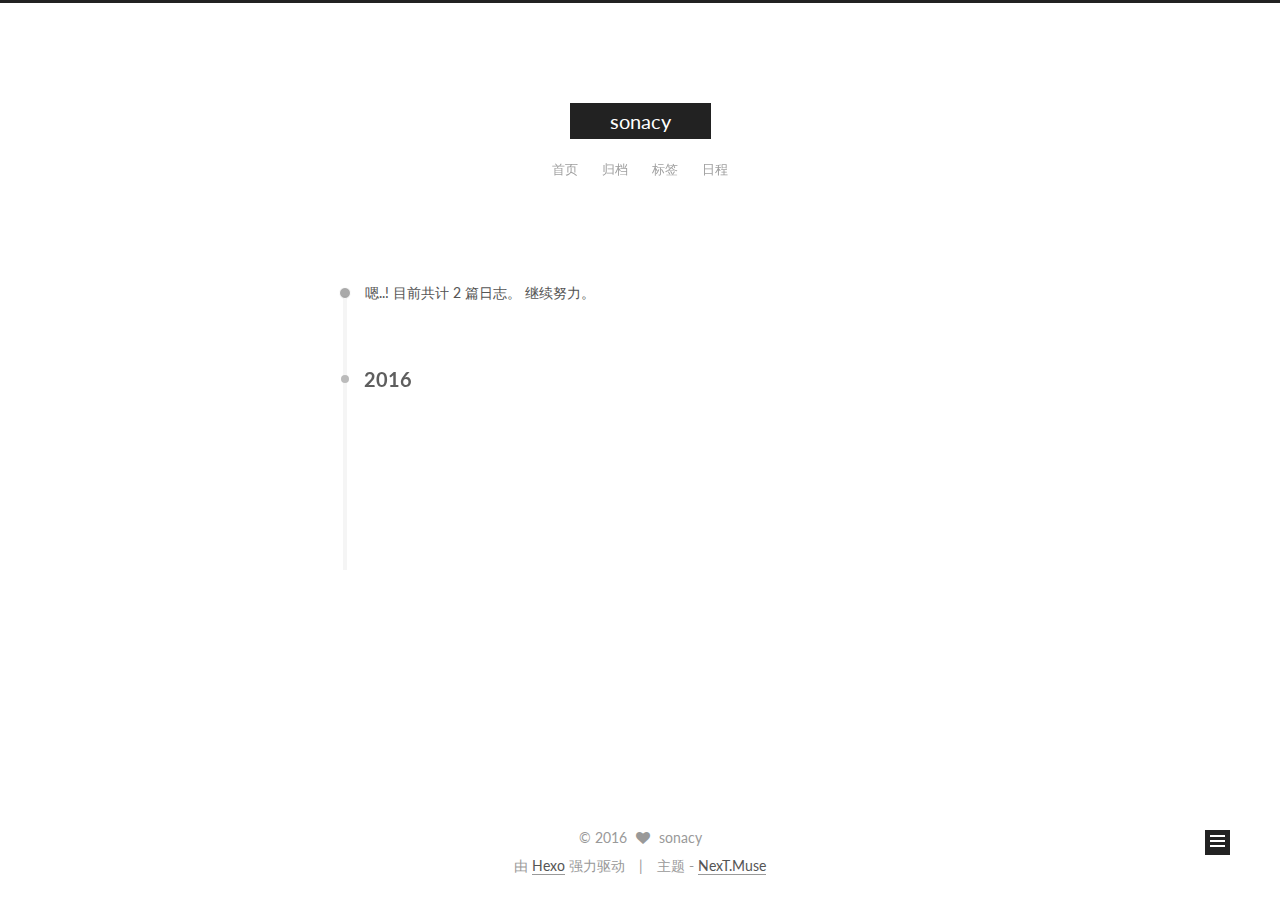
==== archives/2016/11/index.html @ dadc0976 "Site updated: 2016-11-09 09:19:13" ====
<!doctype html>



  


<html class="theme-next muse use-motion">
<head>
  <meta charset="UTF-8"/>
<meta http-equiv="X-UA-Compatible" content="IE=edge,chrome=1" />
<meta name="viewport" content="width=device-width, initial-scale=1, maximum-scale=1"/>



<meta http-equiv="Cache-Control" content="no-transform" />
<meta http-equiv="Cache-Control" content="no-siteapp" />












  
  
  <link href="/lib/fancybox/source/jquery.fancybox.css?v=2.1.5" rel="stylesheet" type="text/css" />




  
  
  
  

  
    
    
  

  

  

  

  

  
    
    
    <link href="//fonts.googleapis.com/css?family=Lato:300,300italic,400,400italic,700,700italic&subset=latin,latin-ext" rel="stylesheet" type="text/css">
  






<link href="/lib/font-awesome/css/font-awesome.min.css?v=4.4.0" rel="stylesheet" type="text/css" />

<link href="/css/main.css?v=5.0.2" rel="stylesheet" type="text/css" />


  <meta name="keywords" content="Hexo, NexT" />








  <link rel="shortcut icon" type="image/x-icon" href="/favicon.ico?v=5.0.2" />






<meta property="og:type" content="website">
<meta property="og:title" content="sonacy">
<meta property="og:url" content="http://yoursite.com/archives/2016/11/index.html">
<meta property="og:site_name" content="sonacy">
<meta name="twitter:card" content="summary">
<meta name="twitter:title" content="sonacy">



<script type="text/javascript" id="hexo.configuration">
  var NexT = window.NexT || {};
  var CONFIG = {
    scheme: 'Muse',
    sidebar: {"position":"left","display":"post"},
    fancybox: true,
    motion: true,
    duoshuo: {
      userId: '0',
      author: '博主'
    }
  };
</script>




  <link rel="canonical" href="http://yoursite.com/archives/2016/11/"/>


  <title> 归档 | sonacy </title>
</head>

<body itemscope itemtype="//schema.org/WebPage" lang="zh-Hans">

  










  
  
    
  

  <div class="container one-collumn sidebar-position-left  page-archive  ">
    <div class="headband"></div>

    <header id="header" class="header" itemscope itemtype="//schema.org/WPHeader">
      <div class="header-inner"><div class="site-meta ">
  

  <div class="custom-logo-site-title">
    <a href="/"  class="brand" rel="start">
      <span class="logo-line-before"><i></i></span>
      <span class="site-title">sonacy</span>
      <span class="logo-line-after"><i></i></span>
    </a>
  </div>
  <p class="site-subtitle"></p>
</div>

<div class="site-nav-toggle">
  <button>
    <span class="btn-bar"></span>
    <span class="btn-bar"></span>
    <span class="btn-bar"></span>
  </button>
</div>

<nav class="site-nav">
  

  
    <ul id="menu" class="menu">
      
        
        <li class="menu-item menu-item-home">
          <a href="/" rel="section">
            
            首页
          </a>
        </li>
      
        
        <li class="menu-item menu-item-archives">
          <a href="/archives" rel="section">
            
            归档
          </a>
        </li>
      
        
        <li class="menu-item menu-item-tags">
          <a href="/tags" rel="section">
            
            标签
          </a>
        </li>
      
        
        <li class="menu-item menu-item-schedule">
          <a href="/schedule" rel="section">
            
            日程
          </a>
        </li>
      

      
    </ul>
  

  
</nav>

 </div>
    </header>

    <main id="main" class="main">
      <div class="main-inner">
        <div class="content-wrap">
          <div id="content" class="content">
            

  <section id="posts" class="posts-collapse">
    <span class="archive-move-on"></span>

    <span class="archive-page-counter">
      
      
      
        
      
      嗯..! 目前共计 2 篇日志。 继续努力。
    </span>

    

      
      
      

      
        
        <div class="collection-title">
          <h2 class="archive-year motion-element" id="archive-year-2016">2016</h2>
        </div>
      
      

      

  <article class="post post-type-normal" itemscope itemtype="//schema.org/Article">
    <header class="post-header">

      <h1 class="post-title">
        
            <a class="post-title-link" href="/2016/11/09/first/" itemprop="url">
              
                <span itemprop="name">First Night</span>
              
            </a>
        
      </h1>

      <div class="post-meta">
        <time class="post-time" itemprop="dateCreated"
              datetime="2016-11-09T09:17:31+08:00"
              content="2016-11-09" >
          11-09
        </time>
      </div>

    </header>
  </article>



    

      
      
      

      
      

      

  <article class="post post-type-normal" itemscope itemtype="//schema.org/Article">
    <header class="post-header">

      <h1 class="post-title">
        
            <a class="post-title-link" href="/2016/11/09/hello-world/" itemprop="url">
              
                <span itemprop="name">Hello World</span>
              
            </a>
        
      </h1>

      <div class="post-meta">
        <time class="post-time" itemprop="dateCreated"
              datetime="2016-11-09T09:06:46+08:00"
              content="2016-11-09" >
          11-09
        </time>
      </div>

    </header>
  </article>



    

  </section>

  



          </div>
          


          

        </div>
        
          
  
  <div class="sidebar-toggle">
    <div class="sidebar-toggle-line-wrap">
      <span class="sidebar-toggle-line sidebar-toggle-line-first"></span>
      <span class="sidebar-toggle-line sidebar-toggle-line-middle"></span>
      <span class="sidebar-toggle-line sidebar-toggle-line-last"></span>
    </div>
  </div>

  <aside id="sidebar" class="sidebar">
    <div class="sidebar-inner">

      

      

      <section class="site-overview sidebar-panel  sidebar-panel-active ">
        <div class="site-author motion-element" itemprop="author" itemscope itemtype="//schema.org/Person">
          <img class="site-author-image" itemprop="image"
               src="/images/avatar.gif"
               alt="sonacy" />
          <p class="site-author-name" itemprop="name">sonacy</p>
          <p class="site-description motion-element" itemprop="description"></p>
        </div>
        <nav class="site-state motion-element">
          <div class="site-state-item site-state-posts">
            <a href="/archives">
              <span class="site-state-item-count">2</span>
              <span class="site-state-item-name">日志</span>
            </a>
          </div>

          

          

        </nav>

        

        <div class="links-of-author motion-element">
          
        </div>

        
        

        
        

      </section>

      

    </div>
  </aside>


        
      </div>
    </main>

    <footer id="footer" class="footer">
      <div class="footer-inner">
        <div class="copyright" >
  
  &copy; 
  <span itemprop="copyrightYear">2016</span>
  <span class="with-love">
    <i class="fa fa-heart"></i>
  </span>
  <span class="author" itemprop="copyrightHolder">sonacy</span>
</div>

<div class="powered-by">
  由 <a class="theme-link" href="https://hexo.io">Hexo</a> 强力驱动
</div>

<div class="theme-info">
  主题 -
  <a class="theme-link" href="https://github.com/iissnan/hexo-theme-next">
    NexT.Muse
  </a>
</div>

        

        
      </div>
    </footer>

    <div class="back-to-top">
      <i class="fa fa-arrow-up"></i>
    </div>
  </div>

  

<script type="text/javascript">
  if (Object.prototype.toString.call(window.Promise) !== '[object Function]') {
    window.Promise = null;
  }
</script>









  



  
  <script type="text/javascript" src="/lib/jquery/index.js?v=2.1.3"></script>

  
  <script type="text/javascript" src="/lib/fastclick/lib/fastclick.min.js?v=1.0.6"></script>

  
  <script type="text/javascript" src="/lib/jquery_lazyload/jquery.lazyload.js?v=1.9.7"></script>

  
  <script type="text/javascript" src="/lib/velocity/velocity.min.js?v=1.2.1"></script>

  
  <script type="text/javascript" src="/lib/velocity/velocity.ui.min.js?v=1.2.1"></script>

  
  <script type="text/javascript" src="/lib/fancybox/source/jquery.fancybox.pack.js?v=2.1.5"></script>


  


  <script type="text/javascript" src="/js/src/utils.js?v=5.0.2"></script>

  <script type="text/javascript" src="/js/src/motion.js?v=5.0.2"></script>



  
  

  
  
    <script type="text/javascript" id="motion.page.archive">
      $('.archive-year').velocity('transition.slideLeftIn');
    </script>
  


  


  <script type="text/javascript" src="/js/src/bootstrap.js?v=5.0.2"></script>



  



  




  
  

  

  

  

  


</body>
</html>
---- css/main.css ----
/* normalize.css v3.0.2 | MIT License | git.io/normalize */
html {
  font-family: sans-serif; /* 1 */
  -ms-text-size-adjust: 100%; /* 2 */
  -webkit-text-size-adjust: 100%; /* 2 */
}
body {
  margin: 0;
}
article,
aside,
details,
figcaption,
figure,
footer,
header,
hgroup,
main,
menu,
nav,
section,
summary {
  display: block;
}
audio,
canvas,
progress,
video {
  display: inline-block; /* 1 */
  vertical-align: baseline; /* 2 */
}
audio:not([controls]) {
  display: none;
  height: 0;
}
[hidden],
template {
  display: none;
}
a {
  background-color: transparent;
}
a:active,
a:hover {
  outline: 0;
}
abbr[title] {
  border-bottom: 1px dotted;
}
b,
strong {
  font-weight: bold;
}
dfn {
  font-style: italic;
}
h1 {
  font-size: 2em;
  margin: 0.67em 0;
}
mark {
  background: #ff0;
  color: #000;
}
small {
  font-size: 80%;
}
sub,
sup {
  font-size: 75%;
  line-height: 0;
  position: relative;
  vertical-align: baseline;
}
sup {
  top: -0.5em;
}
sub {
  bottom: -0.25em;
}
img {
  border: 0;
}
svg:not(:root) {
  overflow: hidden;
}
figure {
  margin: 1em 40px;
}
hr {
  -moz-box-sizing: content-box;
  box-sizing: content-box;
  height: 0;
}
pre {
  overflow: auto;
}
code,
kbd,
pre,
samp {
  font-family: monospace, monospace;
  font-size: 1em;
}
button,
input,
optgroup,
select,
textarea {
  color: inherit; /* 1 */
  font: inherit; /* 2 */
  margin: 0; /* 3 */
}
button {
  overflow: visible;
}
button,
select {
  text-transform: none;
}
button,
html input[type="button"],
input[type="reset"],
input[type="submit"] {
  -webkit-appearance: button; /* 2 */
  cursor: pointer; /* 3 */
}
button[disabled],
html input[disabled] {
  cursor: default;
}
button::-moz-focus-inner,
input::-moz-focus-inner {
  border: 0;
  padding: 0;
}
input {
  line-height: normal;
}
input[type="checkbox"],
input[type="radio"] {
  box-sizing: border-box; /* 1 */
  padding: 0; /* 2 */
}
input[type="number"]::-webkit-inner-spin-button,
input[type="number"]::-webkit-outer-spin-button {
  height: auto;
}
input[type="search"] {
  -webkit-appearance: textfield; /* 1 */
  -moz-box-sizing: content-box;
  -webkit-box-sizing: content-box; /* 2 */
  box-sizing: content-box;
}
input[type="search"]::-webkit-search-cancel-button,
input[type="search"]::-webkit-search-decoration {
  -webkit-appearance: none;
}
fieldset {
  border: 1px solid #c0c0c0;
  margin: 0 2px;
  padding: 0.35em 0.625em 0.75em;
}
legend {
  border: 0; /* 1 */
  padding: 0; /* 2 */
}
textarea {
  overflow: auto;
}
optgroup {
  font-weight: bold;
}
table {
  border-collapse: collapse;
  border-spacing: 0;
}
td,
th {
  padding: 0;
}
::selection {
  background: #262a30;
  color: #fff;
}
body {
  position: relative;
  font-family: 'Lato', "PingFang SC", "Microsoft YaHei", sans-serif;
  font-size: 14px;
  line-height: 2;
  color: #555;
  background: #fff;
}
@media (max-width: 767px) {
  body {
    padding-right: 0 !important;
  }
}
@media (min-width: 768px) and (max-width: 991px) {
  body {
    padding-right: 0 !important;
  }
}
@media (min-width: 1600px) {
  body {
    font-size: 16px;
  }
}
h1,
h2,
h3,
h4,
h5,
h6 {
  margin: 0;
  padding: 0;
  font-weight: bold;
  line-height: 1.5;
  font-family: 'Lato', "PingFang SC", "Microsoft YaHei", sans-serif;
}
h2,
h3,
h4,
h5,
h6 {
  margin: 20px 0 15px;
}
h1 {
  font-size: 22px;
}
@media (max-width: 767px) {
  h1 {
    font-size: 18px;
  }
}
h2 {
  font-size: 20px;
}
@media (max-width: 767px) {
  h2 {
    font-size: 16px;
  }
}
h3 {
  font-size: 18px;
}
@media (max-width: 767px) {
  h3 {
    font-size: 14px;
  }
}
h4 {
  font-size: 16px;
}
@media (max-width: 767px) {
  h4 {
    font-size: 12px;
  }
}
h5 {
  font-size: 14px;
}
@media (max-width: 767px) {
  h5 {
    font-size: 10px;
  }
}
h6 {
  font-size: 12px;
}
@media (max-width: 767px) {
  h6 {
    font-size: 8px;
  }
}
p {
  margin: 0 0 25px 0;
}
a {
  color: #555;
  text-decoration: none;
  border-bottom: 1px solid #999;
  word-wrap: break-word;
}
a:hover {
  color: #222;
  border-bottom-color: #222;
}
ul {
  list-style: none;
}
blockquote {
  margin: 0;
  padding: 0;
}
img {
  display: block;
  margin: auto;
  max-width: 100%;
  height: auto;
}
hr {
  margin: 40px 0;
  height: 3px;
  border: none;
  background-color: #ddd;
  background-image: repeating-linear-gradient(-45deg, #fff, #fff 4px, transparent 4px, transparent 8px);
}
blockquote {
  padding: 0 15px;
  color: #666;
  border-left: 4px solid #ddd;
}
blockquote cite::before {
  content: "-";
  padding: 0 5px;
}
dt {
  font-weight: 700;
}
dd {
  margin: 0;
  padding: 0;
}
.text-left {
  text-align: left;
}
.text-center {
  text-align: center;
}
.text-right {
  text-align: right;
}
.text-justify {
  text-align: justify;
}
.text-nowrap {
  white-space: nowrap;
}
.text-lowercase {
  text-transform: lowercase;
}
.text-uppercase {
  text-transform: uppercase;
}
.text-capitalize {
  text-transform: capitalize;
}
.center-block {
  display: block;
  margin-left: auto;
  margin-right: auto;
}
.clearfix:before,
.clearfix:after {
  content: " ";
  display: table;
}
.clearfix:after {
  clear: both;
}
.pullquote {
  width: 45%;
}
.pullquote.left {
  float: left;
  margin-left: 5px;
  margin-right: 10px;
}
.pullquote.right {
  float: right;
  margin-left: 10px;
  margin-right: 5px;
}
.affix.affix.affix {
  position: fixed;
}
.translation {
  margin-top: -20px;
  font-size: 14px;
  color: #999;
}
.scrollbar-measure {
  width: 100px;
  height: 100px;
  overflow: scroll;
  position: absolute;
  top: -9999px;
}
.use-motion .motion-element {
  opacity: 0;
}
#local-search-input {
  padding: 3px;
  border: none;
  text-indent: 14px;
  border-radius: 0;
  width: 140px;
  outline: none;
  border-bottom: 1px solid #999;
  background: inherit;
  opacity: 0.5;
}
#local-search-input:focus {
  opacity: 1;
}
.search-icon {
  position: absolute;
  top: 9px;
}
table {
  margin: 20px 0;
  width: 100%;
  border-collapse: collapse;
  border-spacing: 0;
  border: 1px solid #ddd;
  font-size: 14px;
  table-layout: fixed;
  word-wrap: break-all;
}
table>tbody>tr:nth-of-type(odd) {
  background-color: #f9f9f9;
}
table>tbody>tr:hover {
  background-color: #f5f5f5;
}
caption,
th,
td {
  padding: 8px;
  text-align: left;
  vertical-align: middle;
  font-weight: normal;
}
th,
td {
  border-bottom: 3px solid #ddd;
  border-right: 1px solid #eee;
}
th {
  padding-bottom: 10px;
  font-weight: 700;
}
td {
  border-bottom-width: 1px;
}
html,
body {
  height: 100%;
}
.container {
  position: relative;
  min-height: 100%;
}
.header-inner {
  margin: 0 auto;
  padding: 100px 0 70px;
  width: 700px;
}
@media (min-width: 1600px) {
  .container .header-inner {
    width: 900px;
  }
}
.main {
  padding-bottom: 150px;
}
.main-inner {
  margin: 0 auto;
  width: 700px;
}
@media (min-width: 1600px) {
  .container .main-inner {
    width: 900px;
  }
}
.footer {
  position: absolute;
  left: 0;
  bottom: 0;
  width: 100%;
  min-height: 50px;
}
.footer-inner {
  box-sizing: border-box;
  margin: 20px auto;
  width: 700px;
}
@media (min-width: 1600px) {
  .container .footer-inner {
    width: 900px;
  }
}
pre,
.highlight {
  overflow: auto;
  margin: 20px 0;
  padding: 15px;
  font-size: 13px;
  color: #4d4d4c;
  background: #f7f7f7;
  line-height: 1.6;
}
pre,
code {
  font-family: consolas, Menlo, "PingFang SC", "Microsoft YaHei", monospace;
}
code {
  padding: 2px 4px;
  word-wrap: break-all;
  color: #4d4d4c;
  background: #f7f7f7;
  border-radius: 3px;
  font-size: 13px;
}
pre code {
  padding: 0;
  color: #4d4d4c;
  background: none;
  text-shadow: none;
}
.highlight pre {
  border: none;
  margin: 0;
  padding: 1px;
}
.highlight table {
  margin: 0;
  width: auto;
  border: none;
}
.highlight td {
  border: none;
  padding: 0;
}
.highlight figcaption {
  font-size: 1em;
  color: #4d4d4c;
  line-height: 1em;
  margin-bottom: 1em;
}
.highlight figcaption:before,
.highlight figcaption:after {
  content: " ";
  display: table;
}
.highlight figcaption:after {
  clear: both;
}
.highlight figcaption a {
  float: right;
  color: #4d4d4c;
}
.highlight figcaption a:hover {
  border-bottom-color: #4d4d4c;
}
.highlight .gutter pre {
  color: #666;
  text-align: right;
  padding-right: 20px;
}
.highlight .line {
  height: 20px;
}
.gutter {
  -webkit-user-select: none;
  -moz-user-select: none;
  -ms-user-select: none;
  user-select: none;
}
.gist table {
  width: auto;
}
.gist table td {
  border: none;
}
pre .deletion {
  background: #fdd;
}
pre .addition {
  background: #dfd;
}
pre .meta {
  color: #8959a8;
}
pre .comment {
  color: #8e908c;
}
pre .variable,
pre .attribute,
pre .tag,
pre .regexp,
pre .ruby .constant,
pre .xml .tag .title,
pre .xml .pi,
pre .xml .doctype,
pre .html .doctype,
pre .css .id,
pre .css .class,
pre .css .pseudo {
  color: #c82829;
}
pre .number,
pre .preprocessor,
pre .built_in,
pre .literal,
pre .params,
pre .constant,
pre .command {
  color: #f5871f;
}
pre .ruby .class .title,
pre .css .rules .attribute,
pre .string,
pre .value,
pre .inheritance,
pre .header,
pre .ruby .symbol,
pre .xml .cdata,
pre .special,
pre .number,
pre .formula {
  color: #718c00;
}
pre .title,
pre .css .hexcolor {
  color: #3e999f;
}
pre .function,
pre .python .decorator,
pre .python .title,
pre .ruby .function .title,
pre .ruby .title .keyword,
pre .perl .sub,
pre .javascript .title,
pre .coffeescript .title {
  color: #4271ae;
}
pre .keyword,
pre .javascript .function {
  color: #8959a8;
}
.full-image.full-image.full-image {
  border: none;
  max-width: 100%;
  width: auto;
  margin: 20px auto;
}
@media (min-width: 992px) {
  .full-image.full-image.full-image {
    max-width: none;
    width: 126%;
    margin: 0 -13%;
  }
}
.blockquote-center,
.page-home .post-type-quote blockquote,
.page-post-detail .post-type-quote blockquote {
  position: relative;
  margin: 40px 0;
  padding: 0;
  border-left: none;
  text-align: center;
}
.blockquote-center::before,
.page-home .post-type-quote blockquote::before,
.page-post-detail .post-type-quote blockquote::before,
.blockquote-center::after,
.page-home .post-type-quote blockquote::after,
.page-post-detail .post-type-quote blockquote::after {
  position: absolute;
  content: ' ';
  display: block;
  width: 100%;
  height: 24px;
  opacity: 0.2;
  background-repeat: no-repeat;
  background-position: 0 -6px;
  background-size: 22px 22px;
}
.blockquote-center::before,
.page-home .post-type-quote blockquote::before,
.page-post-detail .post-type-quote blockquote::before {
  top: -20px;
  background-image: url("../images/quote-l.svg");
  border-top: 1px solid #ccc;
}
.blockquote-center::after,
.page-home .post-type-quote blockquote::after,
.page-post-detail .post-type-quote blockquote::after {
  bottom: -20px;
  background-image: url("../images/quote-r.svg");
  border-bottom: 1px solid #ccc;
  background-position: 100% 8px;
}
.blockquote-center p,
.page-home .post-type-quote blockquote p,
.page-post-detail .post-type-quote blockquote p,
.blockquote-center div,
.page-home .post-type-quote blockquote div,
.page-post-detail .post-type-quote blockquote div {
  text-align: center;
}
.post .post-body .group-picture img {
  box-sizing: border-box;
  padding: 0 3px;
  border: none;
}
.post .group-picture-row {
  overflow: hidden;
  margin-top: 6px;
}
.post .group-picture-row:first-child {
  margin-top: 0;
}
.post .group-picture-column {
  float: left;
}
.page-post-detail .post-body .group-picture-column {
  float: none;
  margin-top: 10px;
  width: auto !important;
}
.page-post-detail .post-body .group-picture-column img {
  margin: 0 auto;
}
.page-archive .group-picture-container {
  overflow: hidden;
}
.page-archive .group-picture-row {
  float: left;
}
.page-archive .group-picture-row:first-child {
  margin-top: 6px;
}
.page-archive .group-picture-column {
  max-width: 150px;
  max-height: 150px;
}
.btn {
  display: inline-block;
  padding: 0 20px;
  font-size: 14px;
  color: #fff;
  background: #222;
  border: 2px solid #222;
  text-decoration: none;
  border-radius: 0;
  transition-property: background-color;
  transition-duration: 0.2s;
  transition-timing-function: ease-in-out;
  transition-delay: 0s;
}
.btn:hover,
.post-more-link .btn:hover {
  border-color: #222;
  color: #222;
  background: #fff;
}
.btn-bar {
  display: block;
  width: 22px;
  height: 2px;
  background: #555;
  border-radius: 1px;
}
.btn-bar+.btn-bar {
  margin-top: 4px;
}
.pagination {
  margin: 120px 0 40px;
  text-align: center;
  border-top: 1px solid #eee;
}
.page-number-basic,
.pagination .prev,
.pagination .next,
.pagination .page-number,
.pagination .space {
  display: inline-block;
  position: relative;
  top: -1px;
  margin: 0 10px;
  padding: 0 10px;
  line-height: 30px;
}
@media (max-width: 767px) {
  .page-number-basic,
  .pagination .prev,
  .pagination .next,
  .pagination .page-number,
  .pagination .space {
    margin: 0 5px;
  }
}
.pagination .prev,
.pagination .next,
.pagination .page-number {
  border-bottom: 0;
  border-top: 1px solid #eee;
  transition-property: border-color;
  transition-duration: 0.2s;
  transition-timing-function: ease-in-out;
  transition-delay: 0s;
}
.pagination .prev:hover,
.pagination .next:hover,
.pagination .page-number:hover {
  border-top-color: #222;
}
.pagination .space {
  padding: 0;
  margin: 0;
}
.pagination .prev {
  margin-left: 0;
}
.pagination .next {
  margin-right: 0;
}
.pagination .page-number.current {
  color: #fff;
  background: #ccc;
  border-top-color: #ccc;
}
@media (max-width: 767px) {
  .pagination {
    border-top: none;
  }
  .pagination .prev,
  .pagination .next,
  .pagination .page-number {
    margin-bottom: 10px;
    border-top: 0;
    border-bottom: 1px solid #eee;
  }
  .pagination .prev:hover,
  .pagination .next:hover,
  .pagination .page-number:hover {
    border-bottom-color: #222;
  }
}
.comments {
  margin: 60px 20px 0;
}
.tag-cloud {
  text-align: center;
}
.tag-cloud a {
  display: inline-block;
  margin: 10px;
}
.back-to-top {
  box-sizing: border-box;
  position: fixed;
  bottom: -100px;
  right: 50px;
  z-index: 1050;
  padding: 0 6px;
  width: 25px;
  background: #222;
  font-size: 12px;
  opacity: 1;
  color: #fff;
  cursor: pointer;
  text-align: center;
  -webkit-transform: translateZ(0);
  transition-property: bottom;
  transition-duration: 0.2s;
  transition-timing-function: ease-in-out;
  transition-delay: 0s;
}
@media (max-width: 767px) {
  .back-to-top {
    display: none;
  }
}
@media (min-width: 768px) and (max-width: 991px) {
  .back-to-top {
    display: none;
  }
}
.back-to-top.back-to-top-on {
  bottom: 19px;
}
.header {
  background: #fff;
}
.header-inner {
  position: relative;
}
.headband {
  height: 3px;
  background: #222;
}
.site-meta {
  margin: 0;
  text-align: center;
}
@media (max-width: 767px) {
  .site-meta {
    text-align: center;
  }
}
.brand {
  position: relative;
  display: inline-block;
  padding: 0 40px;
  color: #fff;
  background: #222;
  border-bottom: none;
}
.brand:hover {
  color: #fff;
}
.logo {
  display: inline-block;
  margin-right: 5px;
  line-height: 36px;
  vertical-align: top;
}
.site-title {
  display: inline-block;
  vertical-align: top;
  line-height: 36px;
  font-size: 20px;
  font-weight: normal;
  font-family: 'Lato', "PingFang SC", "Microsoft YaHei", sans-serif;
}
.site-subtitle {
  margin-top: 10px;
  font-size: 13px;
  color: #999;
}
.use-motion .brand {
  opacity: 0;
}
.use-motion .logo,
.use-motion .site-title,
.use-motion .site-subtitle {
  opacity: 0;
  position: relative;
  top: -10px;
}
.site-nav-toggle {
  display: none;
  position: absolute;
  top: 10px;
  left: 10px;
}
@media (max-width: 767px) {
  .site-nav-toggle {
    display: block;
  }
}
.site-nav-toggle button {
  margin-top: 2px;
  padding: 9px 10px;
  background: transparent;
  border: none;
}
@media (max-width: 767px) {
  .site-nav {
    display: none;
    margin: 0 -10px;
    padding: 0 10px;
    clear: both;
    border-top: 1px solid #ddd;
  }
}
@media (min-width: 768px) and (max-width: 991px) {
  .site-nav {
    display: block !important;
  }
}
@media (min-width: 992px) {
  .site-nav {
    display: block !important;
  }
}
.menu {
  margin-top: 20px;
  padding-left: 0;
  text-align: center;
}
.menu .menu-item {
  display: inline-block;
  margin: 0 10px;
}
@media screen and (max-width: 767px) {
  .menu .menu-item {
    margin-top: 10px;
  }
}
.menu .menu-item a {
  display: block;
  font-size: 13px;
  text-transform: capitalize;
  line-height: inherit;
  border-bottom: 1px solid transparent;
  transition-property: border-color;
  transition-duration: 0.2s;
  transition-timing-function: ease-in-out;
  transition-delay: 0s;
}
.menu .menu-item a:hover {
  border-bottom-color: #222;
}
.menu .menu-item .fa {
  margin-right: 5px;
}
.use-motion .menu-item {
  opacity: 0;
}
.post-body {
  font-family: 'Lato', "PingFang SC", "Microsoft YaHei", sans-serif;
}
@media (max-width: 767px) {
  .post-body {
    word-break: break-word;
  }
}
.post-body .fancybox img {
  display: block !important;
  margin: 0 auto;
  cursor: pointer;
  cursor: zoom-in;
  cursor: -webkit-zoom-in;
}
.post-body .image-caption,
.post-body .figure .caption {
  margin: 10px auto 15px;
  text-align: center;
  font-size: 14px;
  color: #999;
  font-weight: bold;
  line-height: 1;
}
.post-sticky-flag {
  display: inline-block;
  font-size: 16px;
  -ms-transform: rotate(30deg);
  -webkit-transform: rotate(30deg);
  -moz-transform: rotate(30deg);
  -ms-transform: rotate(30deg);
  -o-transform: rotate(30deg);
  transform: rotate(30deg);
}
.posts-expand {
  padding-top: 40px;
}
@media (max-width: 767px) {
  .posts-expand {
    margin: 0 20px;
  }
  .post-body pre,
  .post-body .highlight {
    padding: 10px;
  }
  .post-body pre .gutter pre,
  .post-body .highlight .gutter pre {
    padding-right: 10px;
  }
}
@media (min-width: 992px) {
  .posts-expand .post-body {
    text-align: justify;
  }
}
.posts-expand .post-body h2,
.posts-expand .post-body h3,
.posts-expand .post-body h4,
.posts-expand .post-body h5,
.posts-expand .post-body h6 {
  padding-top: 10px;
}
.posts-expand .post-body h2 .header-anchor,
.posts-expand .post-body h3 .header-anchor,
.posts-expand .post-body h4 .header-anchor,
.posts-expand .post-body h5 .header-anchor,
.posts-expand .post-body h6 .header-anchor {
  float: right;
  margin-left: 10px;
  color: #ccc;
  border-bottom-style: none;
  visibility: hidden;
}
.posts-expand .post-body h2 .header-anchor:hover,
.posts-expand .post-body h3 .header-anchor:hover,
.posts-expand .post-body h4 .header-anchor:hover,
.posts-expand .post-body h5 .header-anchor:hover,
.posts-expand .post-body h6 .header-anchor:hover {
  color: inherit;
}
.posts-expand .post-body h2:hover .header-anchor,
.posts-expand .post-body h3:hover .header-anchor,
.posts-expand .post-body h4:hover .header-anchor,
.posts-expand .post-body h5:hover .header-anchor,
.posts-expand .post-body h6:hover .header-anchor {
  visibility: visible;
}
.posts-expand .post-body ul li {
  list-style: circle;
}
.posts-expand .post-body img {
  box-sizing: border-box;
  margin: auto;
  padding: 3px;
  border: 1px solid #ddd;
}
.posts-expand .fancybox img {
  margin: 0 auto;
}
@media (max-width: 767px) {
  .posts-collapse {
    margin: 0 20px;
  }
  .posts-collapse .post-title,
  .posts-collapse .post-meta {
    display: block;
    width: auto;
    text-align: left;
  }
}
.posts-collapse {
  position: relative;
  z-index: 1010;
  margin-left: 55px;
}
.posts-collapse::after {
  content: " ";
  position: absolute;
  top: 20px;
  left: 0;
  margin-left: -2px;
  width: 4px;
  height: 100%;
  background: #f5f5f5;
  z-index: -1;
}
@media (max-width: 767px) {
  .posts-collapse {
    margin: 0 20px;
  }
}
.posts-collapse .collection-title {
  position: relative;
  margin: 60px 0;
}
.posts-collapse .collection-title h2 {
  margin-left: 20px;
}
.posts-collapse .collection-title small {
  color: #bbb;
}
.posts-collapse .collection-title::before {
  content: " ";
  position: absolute;
  left: 0;
  top: 50%;
  margin-left: -4px;
  margin-top: -4px;
  width: 8px;
  height: 8px;
  background: #bbb;
  border-radius: 50%;
}
.posts-collapse .post {
  margin: 30px 0;
}
.posts-collapse .post-header {
  position: relative;
  transition-duration: 0.2s;
  transition-timing-function: ease-in-out;
  transition-delay: 0s;
  transition-property: border;
  border-bottom: 1px dashed #ccc;
}
.posts-collapse .post-header::before {
  content: " ";
  position: absolute;
  left: 0;
  top: 12px;
  width: 6px;
  height: 6px;
  margin-left: -4px;
  background: #bbb;
  border-radius: 50%;
  border: 1px solid #fff;
  transition-duration: 0.2s;
  transition-timing-function: ease-in-out;
  transition-delay: 0s;
  transition-property: background;
}
.posts-collapse .post-header:hover {
  border-bottom-color: #666;
}
.posts-collapse .post-header:hover::before {
  background: #222;
}
.posts-collapse .post-meta {
  position: absolute;
  font-size: 12px;
  left: 20px;
  top: 5px;
}
.posts-collapse .post-comments-count {
  display: none;
}
.posts-collapse .post-title {
  margin-left: 60px;
  font-size: 16px;
  font-weight: normal;
  line-height: inherit;
}
.posts-collapse .post-title::after {
  margin-left: 3px;
  opacity: 0.6;
}
.posts-collapse .post-title a {
  color: #666;
  border-bottom: none;
}
.page-home .post-type-quote .post-header,
.page-post-detail .post-type-quote .post-header,
.page-home .post-type-quote .post-tags,
.page-post-detail .post-type-quote .post-tags {
  display: none;
}
.posts-expand .post-title {
  font-size: 26px;
  text-align: center;
  word-break: break-word;
  font-weight: 400;
}
@media (max-width: 767px) {
  .posts-expand .post-title {
    font-size: 22px;
  }
}
.posts-expand .post-title-link {
  display: inline-block;
  position: relative;
  color: #555;
  border-bottom: none;
  line-height: 1.2;
  vertical-align: top;
}
.posts-expand .post-title-link::before {
  content: "";
  position: absolute;
  width: 100%;
  height: 2px;
  bottom: 0;
  left: 0;
  background-color: #000;
  visibility: hidden;
  -webkit-transform: scaleX(0);
  -moz-transform: scaleX(0);
  -ms-transform: scaleX(0);
  -o-transform: scaleX(0);
  transform: scaleX(0);
  transition-duration: 0.2s;
  transition-timing-function: ease-in-out;
  transition-delay: 0s;
}
.posts-expand .post-title-link:hover::before {
  visibility: visible;
  -webkit-transform: scaleX(1);
  -moz-transform: scaleX(1);
  -ms-transform: scaleX(1);
  -o-transform: scaleX(1);
  transform: scaleX(1);
}
.posts-expand .post-title-link .fa {
  font-size: 16px;
}
.posts-expand .post-meta {
  margin: 3px 0 60px 0;
  color: #999;
  font-family: 'Lato', "PingFang SC", "Microsoft YaHei", sans-serif;
  font-size: 12px;
  text-align: center;
}
.posts-expand .post-meta .post-category-list {
  display: inline-block;
  margin: 0;
  padding: 3px;
}
.posts-expand .post-meta .post-category-list-link {
  color: #999;
}
.post-meta-item-icon {
  display: none;
  margin-right: 3px;
}
@media (min-width: 768px) and (max-width: 991px) {
  .post-meta-item-icon {
    display: inline-block;
  }
}
@media (max-width: 767px) {
  .post-meta-item-icon {
    display: inline-block;
  }
}
@media (min-width: 768px) and (max-width: 991px) {
  .post-meta-item-text {
    display: none;
  }
}
@media (max-width: 767px) {
  .post-meta-item-text {
    display: none;
  }
}
@media (max-width: 767px) {
  .posts-expand .post-comments-count {
    display: none;
  }
}
.post-more-link {
  margin-top: 50px;
}
.post-more-link .btn {
  color: #fff;
  font-size: 14px;
  background: #222;
  border-radius: 0;
  line-height: 2;
}
.posts-expand .post-tags {
  margin-top: 40px;
  text-align: center;
}
.posts-expand .post-tags a {
  display: inline-block;
  margin-right: 10px;
  font-size: 13px;
}
.post-nav {
  overflow: hidden;
  margin-top: 60px;
  padding: 10px;
  white-space: nowrap;
  border-top: 1px solid #eee;
}
.post-nav-item {
  display: inline-block;
  width: 50%;
  white-space: normal;
}
.post-nav-item a {
  position: relative;
  display: inline-block;
  line-height: 25px;
  font-size: 14px;
  color: #555;
  border-bottom: none;
}
.post-nav-item a:hover {
  color: #222;
  border-bottom: none;
}
.post-nav-item a:active {
  top: 2px;
}
.post-nav-item a i {
  font-size: 12px;
}
.post-nav-prev {
  text-align: right;
}
.posts-expand .post-eof {
  display: block;
  margin: 80px auto 60px;
  width: 8%;
  height: 1px;
  background: #ccc;
  text-align: center;
}
.post:last-child .post-eof.post-eof.post-eof {
  display: none;
}
.post-gallery {
  display: table;
  table-layout: fixed;
  width: 100%;
  border-collapse: separate;
}
.post-gallery-row {
  display: table-row;
}
.post-gallery .post-gallery-img {
  display: table-cell;
  text-align: center;
  vertical-align: middle;
  border: none;
}
.post-gallery .post-gallery-img img {
  max-width: 100%;
  max-height: 100%;
  border: none;
}
.fancybox-close,
.fancybox-close:hover {
  border: none;
}
.sidebar {
  position: fixed;
  right: 0;
  top: 0;
  bottom: 0;
  width: 0;
  z-index: 1040;
  box-shadow: inset 0 2px 6px #000;
  background: #222;
  -webkit-transform: translateZ(0);
}
.sidebar a {
  color: #999;
  border-bottom-color: #555;
}
.sidebar a:hover {
  color: #eee;
}
@media (min-width: 768px) and (max-width: 991px) {
  .sidebar {
    display: none !important;
  }
}
@media (max-width: 767px) {
  .sidebar {
    display: none !important;
  }
}
.sidebar-inner {
  position: relative;
  padding: 20px 10px;
  color: #999;
  text-align: center;
}
.sidebar-toggle {
  position: fixed;
  right: 50px;
  bottom: 45px;
  width: 15px;
  height: 15px;
  padding: 5px;
  background: #222;
  line-height: 0;
  z-index: 1050;
  cursor: pointer;
  -webkit-transform: translateZ(0);
}
@media (min-width: 768px) and (max-width: 991px) {
  .sidebar-toggle {
    display: none;
  }
}
@media (max-width: 767px) {
  .sidebar-toggle {
    display: none;
  }
}
.sidebar-toggle-line {
  position: relative;
  display: inline-block;
  vertical-align: top;
  height: 2px;
  width: 100%;
  background: #fff;
  margin-top: 3px;
}
.sidebar-toggle-line:first-child {
  margin-top: 0;
}
.site-author-image {
  display: block;
  margin: 0 auto;
  padding: 2px;
  max-width: 96px;
  height: auto;
  border: 2px solid #333;
}
.site-author-name {
  margin: 5px 0 0;
  text-align: center;
  color: #f5f5f5;
  font-weight: normal;
}
.site-description {
  margin-top: 5px;
  text-align: center;
  font-size: 14px;
  color: #999;
}
.site-state {
  overflow: hidden;
  line-height: 1.4;
  white-space: nowrap;
  text-align: center;
}
.site-state-item {
  display: inline-block;
  padding: 0 15px;
  border-left: 1px solid #333;
}
.site-state-item:first-child {
  border-left: none;
}
.site-state-item a {
  border-bottom: none;
}
.site-state-item-count {
  display: block;
  text-align: center;
  color: inherit;
  font-weight: 600;
  font-size: 18px;
}
.site-state-item-name {
  font-size: 13px;
  color: inherit;
}
.feed-link {
  margin-top: 20px;
}
.feed-link a {
  display: inline-block;
  padding: 0 15px;
  color: #fc6423;
  border: 1px solid #fc6423;
  border-radius: 4px;
}
.feed-link a i {
  color: #fc6423;
  font-size: 14px;
}
.feed-link a:hover {
  color: #fff;
  background: #fc6423;
}
.feed-link a:hover i {
  color: #fff;
}
.links-of-author {
  margin-top: 20px;
}
.links-of-author a {
  display: inline-block;
  vertical-align: middle;
  margin-right: 10px;
  margin-bottom: 10px;
  border-bottom-color: #555;
  font-size: 13px;
}
.links-of-author a:before {
  display: inline-block;
  vertical-align: middle;
  margin-right: 3px;
  content: " ";
  width: 4px;
  height: 4px;
  border-radius: 50%;
  background: #14e71a;
}
.links-of-blogroll {
  font-size: 13px;
}
.links-of-blogroll-title {
  margin-top: 20px;
  font-size: 14px;
  font-weight: 600;
}
.links-of-blogroll-list {
  margin: 0;
  padding: 0;
}
.links-of-blogroll-item {
  padding: 2px 10px;
}
.sidebar-nav {
  margin: 0 0 20px;
  padding-left: 0;
}
.sidebar-nav li {
  display: inline-block;
  cursor: pointer;
  border-bottom: 1px solid transparent;
  font-size: 14px;
  color: #555;
}
.sidebar-nav li:hover {
  color: #f5f5f5;
}
.page-post-detail .sidebar-nav-toc {
  padding: 0 5px;
}
.page-post-detail .sidebar-nav-overview {
  margin-left: 10px;
}
.sidebar-nav .sidebar-nav-active {
  color: #87daff;
  border-bottom-color: #87daff;
}
.sidebar-nav .sidebar-nav-active:hover {
  color: #87daff;
}
.sidebar-panel {
  display: none;
}
.sidebar-panel-active {
  display: block;
}
.post-toc-empty {
  font-size: 14px;
  color: #666;
}
.post-toc-wrap {
  overflow: hidden;
}
.post-toc {
  overflow: auto;
}
.post-toc ol {
  margin: 0;
  padding: 0 2px 5px 10px;
  text-align: left;
  list-style: none;
  font-size: 14px;
}
.post-toc ol > ol {
  padding-left: 0;
}
.post-toc ol a {
  transition-duration: 0.2s;
  transition-timing-function: ease-in-out;
  transition-delay: 0s;
  transition-property: all;
  color: #999;
  border-bottom-color: #555;
}
.post-toc ol a:hover {
  color: #ccc;
  border-bottom-color: #ccc;
}
.post-toc .nav-item {
  overflow: hidden;
  text-overflow: ellipsis;
  white-space: nowrap;
  line-height: 1.8;
}
.post-toc .nav .nav-child {
  display: none;
}
.post-toc .nav .active > .nav-child {
  display: block;
}
.post-toc .nav .active-current > .nav-child {
  display: block;
}
.post-toc .nav .active-current > .nav-child > .nav-item {
  display: block;
}
.post-toc .nav .active > a {
  color: #87daff;
  border-bottom-color: #87daff;
}
.post-toc .nav .active-current > a {
  color: #87daff;
}
.post-toc .nav .active-current > a:hover {
  color: #87daff;
}
.footer {
  font-size: 14px;
  color: #999;
}
.footer img {
  border: none;
}
.footer-inner {
  text-align: center;
}
.with-love {
  display: inline-block;
  margin: 0 5px;
}
.powered-by,
.theme-info {
  display: inline-block;
}
.powered-by {
  margin-right: 10px;
}
.powered-by::after {
  content: "|";
  padding-left: 10px;
}
.cc-license {
  margin-top: 10px;
  text-align: center;
}
.cc-license .cc-opacity {
  opacity: 0.7;
  border-bottom: none;
}
.cc-license .cc-opacity:hover {
  opacity: 0.9;
}
.cc-license img {
  display: inline-block;
}
.theme-next #ds-thread #ds-reset {
  color: #555;
}
.theme-next #ds-thread #ds-reset .ds-replybox {
  margin-bottom: 30px;
}
.theme-next #ds-thread #ds-reset .ds-replybox .ds-avatar,
.theme-next #ds-reset .ds-avatar img {
  box-shadow: none;
}
.theme-next #ds-thread #ds-reset .ds-textarea-wrapper {
  border-color: #c7d4e1;
  background: none;
  border-top-right-radius: 3px;
  border-top-left-radius: 3px;
}
.theme-next #ds-thread #ds-reset .ds-textarea-wrapper textarea {
  height: 60px;
}
.theme-next #ds-reset .ds-rounded-top {
  border-radius: 0;
}
.theme-next #ds-thread #ds-reset .ds-post-toolbar {
  box-sizing: border-box;
  border: 1px solid #c7d4e1;
  background: #f6f8fa;
}
.theme-next #ds-thread #ds-reset .ds-post-options {
  height: 40px;
  border: none;
  background: none;
}
.theme-next #ds-thread #ds-reset .ds-toolbar-buttons {
  top: 11px;
}
.theme-next #ds-thread #ds-reset .ds-sync {
  top: 5px;
}
.theme-next #ds-thread #ds-reset .ds-post-button {
  top: 4px;
  right: 5px;
  width: 90px;
  height: 30px;
  border: 1px solid #c5ced7;
  border-radius: 3px;
  background-image: linear-gradient(#fbfbfc, #f5f7f9);
  color: #60676d;
}
.theme-next #ds-thread #ds-reset .ds-post-button:hover {
  background-position: 0 -30px;
  color: #60676d;
}
.theme-next #ds-thread #ds-reset .ds-comments-info {
  padding: 10px 0;
}
.theme-next #ds-thread #ds-reset .ds-sort {
  display: none;
}
.theme-next #ds-thread #ds-reset li.ds-tab a.ds-current {
  border: none;
  background: #f6f8fa;
  color: #60676d;
}
.theme-next #ds-thread #ds-reset li.ds-tab a.ds-current:hover {
  background-color: #e9f0f7;
  color: #60676d;
}
.theme-next #ds-thread #ds-reset li.ds-tab a {
  border-radius: 2px;
  padding: 5px;
}
.theme-next #ds-thread #ds-reset .ds-login-buttons p {
  color: #999;
  line-height: 36px;
}
.theme-next #ds-thread #ds-reset .ds-login-buttons .ds-service-list li {
  height: 28px;
}
.theme-next #ds-thread #ds-reset .ds-service-list a {
  background: none;
  padding: 5px;
  border: 1px solid;
  border-radius: 3px;
  text-align: center;
}
.theme-next #ds-thread #ds-reset .ds-service-list a:hover {
  color: #fff;
  background: #666;
}
.theme-next #ds-thread #ds-reset .ds-service-list .ds-weibo {
  color: #fc9b00;
  border-color: #fc9b00;
}
.theme-next #ds-thread #ds-reset .ds-service-list .ds-weibo:hover {
  background: #fc9b00;
}
.theme-next #ds-thread #ds-reset .ds-service-list .ds-qq {
  color: #60a3ec;
  border-color: #60a3ec;
}
.theme-next #ds-thread #ds-reset .ds-service-list .ds-qq:hover {
  background: #60a3ec;
}
.theme-next #ds-thread #ds-reset .ds-service-list .ds-renren {
  color: #2e7ac4;
  border-color: #2e7ac4;
}
.theme-next #ds-thread #ds-reset .ds-service-list .ds-renren:hover {
  background: #2e7ac4;
}
.theme-next #ds-thread #ds-reset .ds-service-list .ds-douban {
  color: #37994c;
  border-color: #37994c;
}
.theme-next #ds-thread #ds-reset .ds-service-list .ds-douban:hover {
  background: #37994c;
}
.theme-next #ds-thread #ds-reset .ds-service-list .ds-kaixin {
  color: #fef20d;
  border-color: #fef20d;
}
.theme-next #ds-thread #ds-reset .ds-service-list .ds-kaixin:hover {
  background: #fef20d;
}
.theme-next #ds-thread #ds-reset .ds-service-list .ds-netease {
  color: #f00;
  border-color: #f00;
}
.theme-next #ds-thread #ds-reset .ds-service-list .ds-netease:hover {
  background: #f00;
}
.theme-next #ds-thread #ds-reset .ds-service-list .ds-sohu {
  color: #ffcb05;
  border-color: #ffcb05;
}
.theme-next #ds-thread #ds-reset .ds-service-list .ds-sohu:hover {
  background: #ffcb05;
}
.theme-next #ds-thread #ds-reset .ds-service-list .ds-baidu {
  color: #2831e0;
  border-color: #2831e0;
}
.theme-next #ds-thread #ds-reset .ds-service-list .ds-baidu:hover {
  background: #2831e0;
}
.theme-next #ds-thread #ds-reset .ds-service-list .ds-google {
  color: #166bec;
  border-color: #166bec;
}
.theme-next #ds-thread #ds-reset .ds-service-list .ds-google:hover {
  background: #166bec;
}
.theme-next #ds-thread #ds-reset .ds-service-list .ds-weixin {
  color: #00ce0d;
  border-color: #00ce0d;
}
.theme-next #ds-thread #ds-reset .ds-service-list .ds-weixin:hover {
  background: #00ce0d;
}
.theme-next #ds-thread #ds-reset .ds-service-list .ds-more-services {
  border: none;
}
.theme-next #ds-thread #ds-reset .ds-service-list .ds-more-services:hover {
  background: none;
}
.theme-next #ds-reset .duoshuo-ua-admin {
  display: inline-block;
  color: #f00;
}
.theme-next #ds-reset .duoshuo-ua-platform,
.theme-next #ds-reset .duoshuo-ua-browser {
  color: #ccc;
}
.theme-next #ds-reset .duoshuo-ua-platform .fa,
.theme-next #ds-reset .duoshuo-ua-browser .fa {
  display: inline-block;
  margin-right: 3px;
}
.theme-next #ds-reset .duoshuo-ua-separator {
  display: inline-block;
  margin-left: 5px;
}
.theme-next .this_ua {
  background-color: #ccc !important;
  border-radius: 4px;
  padding: 0 5px !important;
  margin: 1px 1px !important;
  border: 1px solid #bbb !important;
  color: #fff;
  display: inline-block !important;
}
.theme-next .this_ua.admin {
  background-color: #d9534f !important;
  border-color: #d9534f !important;
}
.theme-next .this_ua.platform.iOS,
.theme-next .this_ua.platform.Mac,
.theme-next .this_ua.platform.Windows {
  background-color: #39b3d7 !important;
  border-color: #46b8da !important;
}
.theme-next .this_ua.platform.Linux {
  background-color: #3a3a3a !important;
  border-color: #1f1f1f !important;
}
.theme-next .this_ua.platform.Android {
  background-color: #00c47d !important;
  border-color: #01b171 !important;
}
.theme-next .this_ua.browser.Mobile,
.theme-next .this_ua.browser.Chrome {
  background-color: #5cb85c !important;
  border-color: #4cae4c !important;
}
.theme-next .this_ua.browser.Firefox {
  background-color: #f0ad4e !important;
  border-color: #eea236 !important;
}
.theme-next .this_ua.browser.Maxthon,
.theme-next .this_ua.browser.IE {
  background-color: #428bca !important;
  border-color: #357ebd !important;
}
.theme-next .this_ua.browser.baidu,
.theme-next .this_ua.browser.UCBrowser,
.theme-next .this_ua.browser.Opera {
  background-color: #d9534f !important;
  border-color: #d43f3a !important;
}
.theme-next .this_ua.browser.Android,
.theme-next .this_ua.browser.QQBrowser {
  background-color: #78ace9 !important;
  border-color: #4cae4c !important;
}
.post-spread {
  margin-top: 20px;
  text-align: center;
}
.jiathis_style {
  display: inline-block;
}
.jiathis_style a {
  border: none;
}
.post-spread {
  margin-top: 20px;
  text-align: center;
}
.bdshare-slide-button-box a {
  border: none;
}
.bdsharebuttonbox {
  display: inline-block;
}
.bdsharebuttonbox a {
  border: none;
}
ul.search-result-list {
  padding-left: 0px;
  margin: 0px 5px 0px 8px;
}
p.search-result {
  border-bottom: 1px dashed #ccc;
  padding: 5px 0;
}
a.search-result-title {
  font-weight: bold;
}
a.search-result {
  border-bottom: transparent;
  display: block;
  white-space: nowrap;
  overflow: hidden;
  text-overflow: ellipsis;
}
.search-keyword {
  border-bottom: 1px dashed #f00;
  font-size: 14px;
  font-weight: bold;
  color: #f00;
}
#local-search-result {
  height: 88%;
  overflow: auto;
}
.popup {
  display: none;
  position: fixed;
  top: 10%;
  left: 50%;
  width: 700px;
  height: 80%;
  margin-left: -350px;
  padding: 3px 0 0 10px;
  background: #fff;
  color: #333;
  z-index: 9999;
  border-radius: 5px;
}
@media (max-width: 767px) {
  .popup {
    padding: 3px;
    top: 0;
    left: 0;
    margin: 0;
    width: 100%;
    height: 100%;
    border-radius: 0px;
  }
}
.popoverlay {
  position: fixed;
  width: 100%;
  height: 100%;
  top: 0px;
  left: 0px;
  z-index: 2080;
  background-color: rgba(0,0,0,0.3);
}
#local-search-input {
  margin-bottom: 10px;
  padding: 10px;
  width: 97%;
  font-size: 18px;
}
.popup .fa-search {
  padding-top: 8px;
}
.popup-btn-close {
  position: absolute;
  top: 6px;
  right: 14px;
  color: #4ebd79;
  font-size: 14px;
  font-weight: bold;
  text-transform: uppercase;
  cursor: pointer;
}
#no-result {
  position: absolute;
  left: 44%;
  top: 42%;
  color: #ccc;
}
.site-uv,
.site-pv,
.page-pv {
  display: inline-block;
}
.site-uv .busuanzi-value,
.site-pv .busuanzi-value,
.page-pv .busuanzi-value {
  margin: 0 5px;
}
.site-uv {
  margin-right: 10px;
}
.site-uv::after {
  content: "|";
  padding-left: 10px;
}
.use-motion .post {
  opacity: 0;
}
.page-archive .archive-page-counter {
  position: relative;
  top: 3px;
  left: 20px;
}
@media (max-width: 767px) {
  .page-archive .archive-page-counter {
    top: 5px;
  }
}
.page-archive .posts-collapse .archive-move-on {
  position: absolute;
  top: 11px;
  left: 0;
  margin-left: -6px;
  width: 10px;
  height: 10px;
  opacity: 0.5;
  background: #555;
  border: 1px solid #fff;
  border-radius: 50%;
}
.category-all-page .category-all-title {
  text-align: center;
}
.category-all-page .category-all {
  margin-top: 20px;
}
.category-all-page .category-list {
  margin: 0;
  padding: 0;
  list-style: none;
}
.category-all-page .category-list-item {
  margin: 5px 10px;
}
.category-all-page .category-list-count {
  color: #bbb;
}
.category-all-page .category-list-count:before {
  display: inline;
  content: " (";
}
.category-all-page .category-list-count:after {
  display: inline;
  content: ") ";
}
.category-all-page .category-list-child {
  padding-left: 10px;
}
#schedule ul#event-list {
  padding-left: 30px;
}
#schedule ul#event-list hr {
  margin: 20px 0 45px 0 !important;
  background: #222;
}
#schedule ul#event-list hr:after {
  display: inline-block;
  content: 'NOW';
  background: #222;
  color: #fff;
  font-weight: bold;
  text-align: right;
  padding: 0 5px;
}
#schedule ul#event-list li.event {
  margin: 20px 0px;
  background: #f9f9f9;
  padding-left: 10px;
  min-height: 40px;
}
#schedule ul#event-list li.event h2.event-summary {
  margin: 0;
  padding-bottom: 3px;
}
#schedule ul#event-list li.event h2.event-summary:before {
  display: inline-block;
  font-family: FontAwesome;
  font-size: 8px;
  content: '\f111';
  vertical-align: middle;
  margin-right: 25px;
  color: #bbb;
}
#schedule ul#event-list li.event span.event-relative-time {
  display: inline-block;
  font-size: 12px;
  font-weight: 400;
  padding-left: 12px;
  color: #bbb;
}
#schedule ul#event-list li.event span.event-details {
  display: block;
  color: #bbb;
  margin-left: 56px;
  padding-top: 3px;
  padding-bottom: 6px;
  text-indent: -24px;
  line-height: 18px;
}
#schedule ul#event-list li.event span.event-details:before {
  text-indent: 0;
  display: inline-block;
  width: 14px;
  font-family: FontAwesome;
  text-align: center;
  margin-right: 9px;
  color: #bbb;
}
#schedule ul#event-list li.event span.event-details.event-location:before {
  content: '\f041';
}
#schedule ul#event-list li.event span.event-details.event-duration:before {
  content: '\f017';
}
#schedule ul#event-list li.event-past {
  background: #fcfcfc;
}
#schedule ul#event-list li.event-past > * {
  opacity: 0.6;
}
#schedule ul#event-list li.event-past h2.event-summary {
  color: #bbb;
}
#schedule ul#event-list li.event-past h2.event-summary:before {
  color: #dfdfdf;
}
#schedule ul#event-list li.event-now {
  background: #222;
  color: #fff;
  padding: 15px 0 15px 10px;
}
#schedule ul#event-list li.event-now h2.event-summary:before {
  -webkit-transform: scale(1.2);
  -moz-transform: scale(1.2);
  -ms-transform: scale(1.2);
  -o-transform: scale(1.2);
  transform: scale(1.2);
  color: #fff;
  animation: dot-flash 1s alternate infinite ease-in-out;
}
#schedule ul#event-list li.event-now * {
  color: #fff !important;
}
@-moz-keyframes dot-flash {
  from {
    opacity: 1;
    -webkit-transform: scale(1.1);
    -moz-transform: scale(1.1);
    -ms-transform: scale(1.1);
    -o-transform: scale(1.1);
    transform: scale(1.1);
  }
  to {
    opacity: 0;
    -webkit-transform: scale(1);
    -moz-transform: scale(1);
    -ms-transform: scale(1);
    -o-transform: scale(1);
    transform: scale(1);
  }
}
@-webkit-keyframes dot-flash {
  from {
    opacity: 1;
    -webkit-transform: scale(1.1);
    -moz-transform: scale(1.1);
    -ms-transform: scale(1.1);
    -o-transform: scale(1.1);
    transform: scale(1.1);
  }
  to {
    opacity: 0;
    -webkit-transform: scale(1);
    -moz-transform: scale(1);
    -ms-transform: scale(1);
    -o-transform: scale(1);
    transform: scale(1);
  }
}
@-o-keyframes dot-flash {
  from {
    opacity: 1;
    -webkit-transform: scale(1.1);
    -moz-transform: scale(1.1);
    -ms-transform: scale(1.1);
    -o-transform: scale(1.1);
    transform: scale(1.1);
  }
  to {
    opacity: 0;
    -webkit-transform: scale(1);
    -moz-transform: scale(1);
    -ms-transform: scale(1);
    -o-transform: scale(1);
    transform: scale(1);
  }
}
@keyframes dot-flash {
  from {
    opacity: 1;
    -webkit-transform: scale(1.1);
    -moz-transform: scale(1.1);
    -ms-transform: scale(1.1);
    -o-transform: scale(1.1);
    transform: scale(1.1);
  }
  to {
    opacity: 0;
    -webkit-transform: scale(1);
    -moz-transform: scale(1);
    -ms-transform: scale(1);
    -o-transform: scale(1);
    transform: scale(1);
  }
}
.page-post-detail .sidebar-toggle-line {
  background: #87daff;
}
.page-post-detail .comments {
  overflow: hidden;
}
@media (max-width: 767px) {
  .header-inner,
  .container .main-inner,
  .footer-inner {
    width: auto;
  }
}
embed {
  display: block;
  margin: 0px auto 25px auto;
}
.custom-logo .site-meta-headline {
  text-align: center;
}
.custom-logo .brand {
  background: none;
}
.custom-logo .site-title {
  margin: 10px auto 0;
  font-size: 24px;
  color: #222;
}
.custom-logo .site-title a {
  border: none;
}
.custom-logo-image {
  margin: 0 auto;
  padding: 5px;
  max-width: 150px;
  background: #fff;
}
@media (max-width: 767px) {
  .site-nav {
    position: absolute;
    left: 0;
    top: 52px;
    margin: 0;
    width: 100%;
    padding: 0;
    background: #fff;
    border-bottom: 1px solid #ddd;
  }
}
@media (max-width: 767px) {
  .menu {
    text-align: left;
  }
}
@media (max-width: 767px) {
  .menu .menu-item {
    display: block;
    margin: 0 10px;
    vertical-align: top;
  }
}
@media (max-width: 767px) {
  .menu .menu-item br {
    display: none;
  }
}
@media (max-width: 767px) {
  .menu .menu-item a {
    padding: 5px 10px;
  }
}
.menu .menu-item .fa {
  margin-right: 0;
}
.site-search form {
  display: none;
}
.links-of-blogroll-inline .links-of-blogroll-item {
  display: inline-block;
}
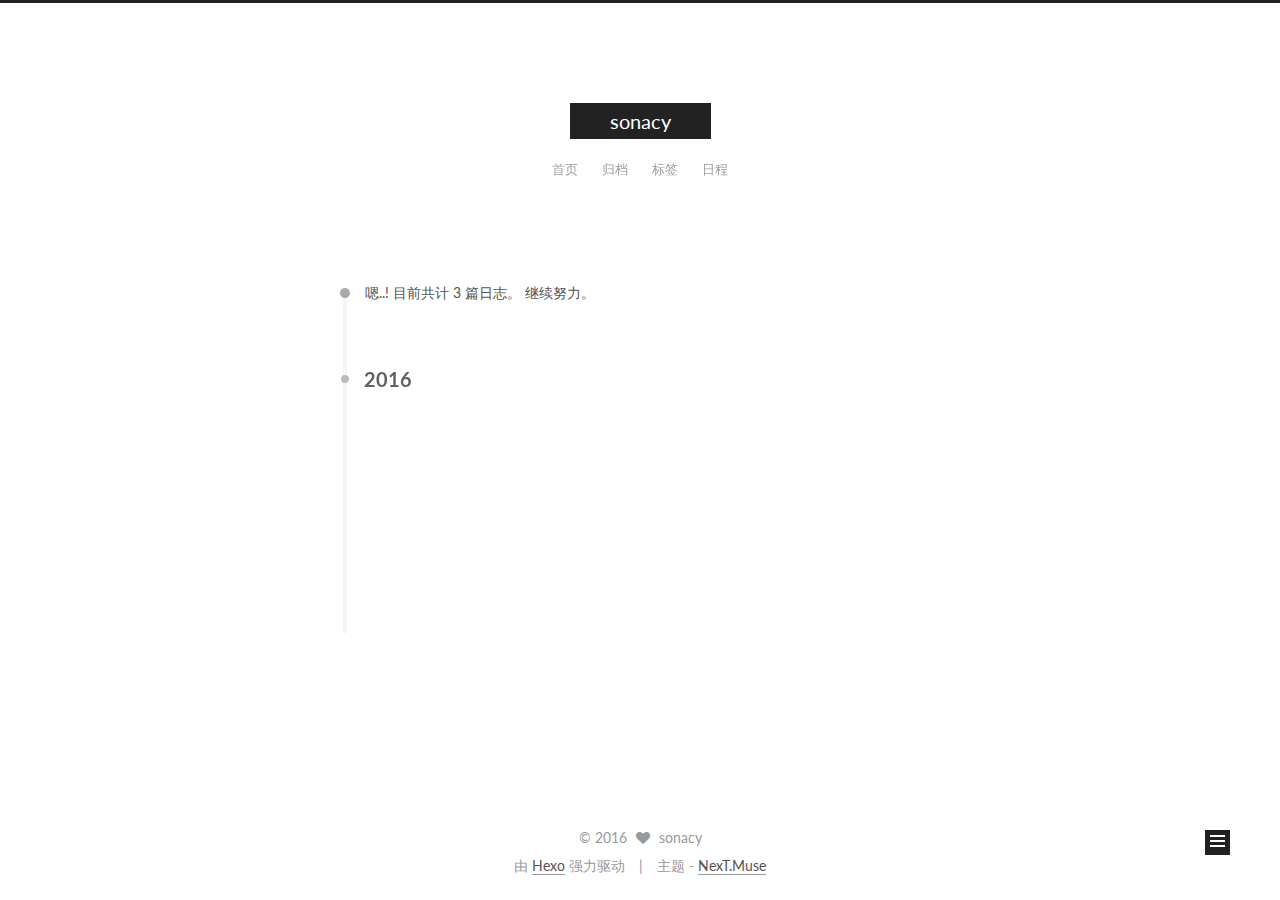
==== commit dc594fd6: "Site updated: 2016-11-09 09:37:15" ====
--- a/archives/2016/11/index.html
+++ b/archives/2016/11/index.html
@@ -223,7 +223,7 @@
       
         
       
-      嗯..! 目前共计 2 篇日志。 继续努力。
+      嗯..! 目前共计 3 篇日志。 继续努力。
     </span>
 
     
@@ -237,6 +237,43 @@
         <div class="collection-title">
           <h2 class="archive-year motion-element" id="archive-year-2016">2016</h2>
         </div>
+      
+      
+
+      
+
+  <article class="post post-type-normal" itemscope itemtype="//schema.org/Article">
+    <header class="post-header">
+
+      <h1 class="post-title">
+        
+            <a class="post-title-link" href="/2016/11/09/hexo/" itemprop="url">
+              
+                <span itemprop="name">Hexo</span>
+              
+            </a>
+        
+      </h1>
+
+      <div class="post-meta">
+        <time class="post-time" itemprop="dateCreated"
+              datetime="2016-11-09T09:32:03+08:00"
+              content="2016-11-09" >
+          11-09
+        </time>
+      </div>
+
+    </header>
+  </article>
+
+
+
+    
+
+      
+      
+      
+
       
       
 
@@ -349,13 +386,27 @@
         <nav class="site-state motion-element">
           <div class="site-state-item site-state-posts">
             <a href="/archives">
-              <span class="site-state-item-count">2</span>
+              <span class="site-state-item-count">3</span>
               <span class="site-state-item-name">日志</span>
             </a>
           </div>
 
           
-
+            <div class="site-state-item site-state-categories">
+              
+                <span class="site-state-item-count">1</span>
+                <span class="site-state-item-name">分类</span>
+              
+            </div>
+          
+
+          
+            <div class="site-state-item site-state-tags">
+              <a href="/tags">
+                <span class="site-state-item-count">2</span>
+                <span class="site-state-item-name">标签</span>
+              </a>
+            </div>
           
 
         </nav>
--- a/css/main.css
+++ b/css/main.css
@@ -1563,7 +1563,7 @@
   width: 4px;
   height: 4px;
   border-radius: 50%;
-  background: #14e71a;
+  background: #ecf;
 }
 .links-of-blogroll {
   font-size: 13px;
